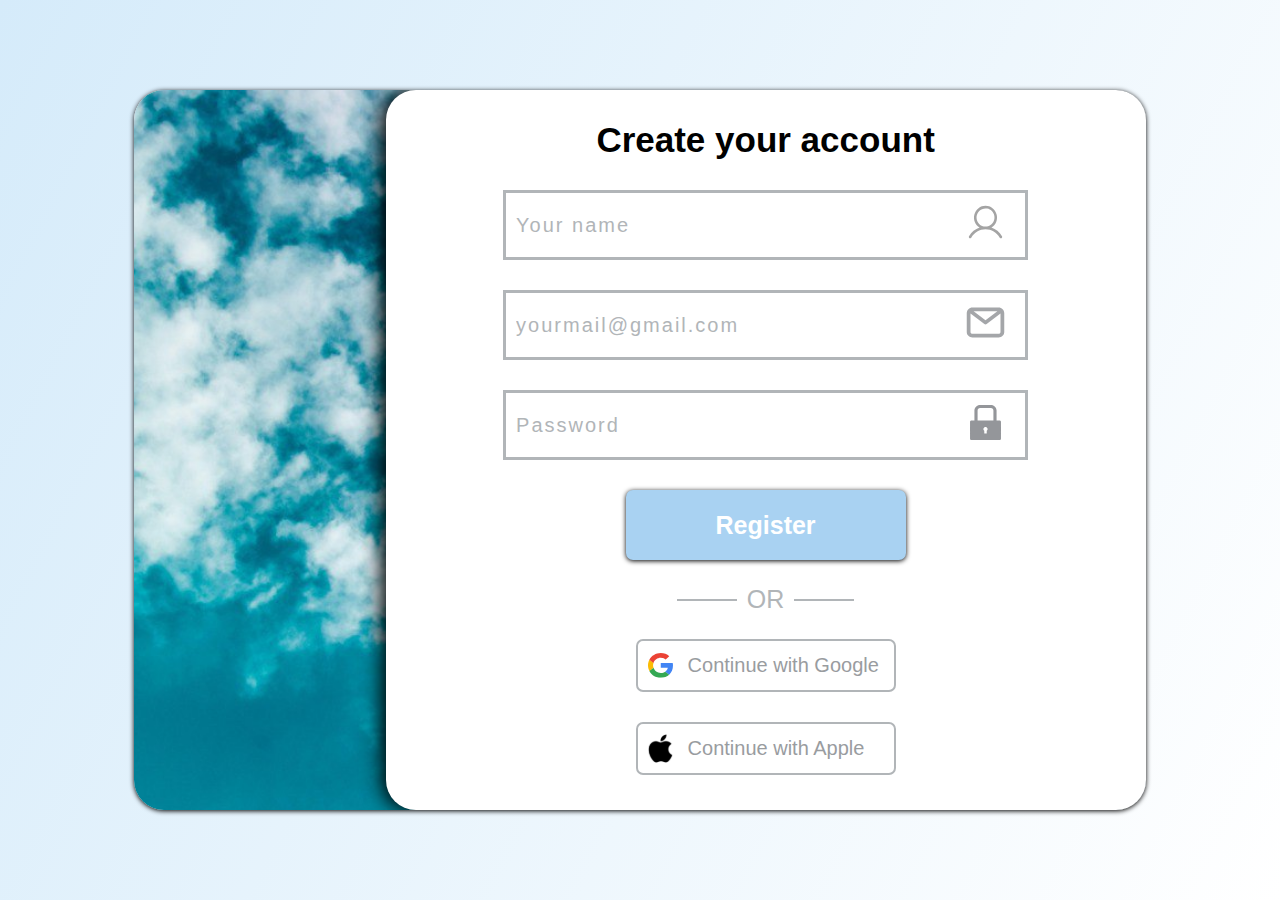
==== public/html/registration.html @ 2d3652a4 "init commit" ====
<!doctype html>
<html lang="en-US">

<head>
    <meta charset="utf-8" />
    <meta name="viewport" content="width=device-width, initial-scale=1.0">

    <title>My page title</title>
    <link rel="preconnect" href="https://fonts.googleapis.com">
    <link rel="preconnect" href="https://fonts.gstatic.com" crossorigin>
    <link href="https://fonts.googleapis.com/css2?family=Inter:wght@100;200;300;400;500;600;700;800;900&display=swap" rel="stylesheet">    
    <link href="/public/css/register.css" rel="stylesheet" />
    <link href="/public/css/global.css" rel="stylesheet" />
</head>

<body>


    <!-- <div class="ref-parent">
        <img class="ref-image" src="../temp/sketch/1.jpg" alt="">
    </div> -->

    <div class="root">
        <div class="root-content">
            <div class="login-section-panel">
                <img class="login-bg" src="/public/img/login-bg.jpg" alt="">

                <span class="login-panel">
                    <div class="log-into-label">
                        <span>Create your account</span>
                    </div>

                    <div class="username">
                        <input type="text" placeholder="Your name">
                        <img src="/public/img/icon-user.svg" alt="">
                    </div>

                    <div class="email">
                        <input type="email" placeholder="yourmail@gmail.com">
                        <img src="/public/img/icon-letter.svg" alt="">
                    </div>

                    <div class="password">
                        <input type="password" placeholder="Password">
                        <img src="/public/img/icon-lock.svg" alt="">
                    </div>

                    <div class="login-btn">
                            <span>Register</span>
                    </div>

                    <div class="or">
                        <span class="line"></span>
                        <span class="label">OR</span>
                        <span class="line"></span>
                    </div>
                    
                    <div class="login-btn-google">
                        <img class="icon" src="/public/img/icon-google.svg">
                        <span class="label">Continue with Google</span>
                    </div>
                    
                    <div class="login-btn-apple">
                        <img class="icon" src="/public/img/icon-apple.svg">
                        <span class="label">Continue with Apple</span>
                    </div>
                </span>
            </div>

        </div>
    </div>
    </div>






    <script src="../js/global.js"></script>
    <script src="../js/register.js"></script>
</body>

</html>
---- public/css/register.css ----
.ref-parent {
    position: absolute;
    display: flex;
    justify-content: center;
    align-items: center;
    width: 100%;
    z-index: 10;
}

.ref-parent .ref-image {
    width: 1519px;
    object-fit: contain;
    filter: opacity(0.7);
    /* object-position: center; */
}

.root {
    display: flex;
    flex-flow: column;
    /* width: 100%; */
    min-height: 100vh;

    align-items: center;
    /* justify-content: space-between; */

    background: rgb(213,235,250);
    background: linear-gradient(117deg, rgba(213,235,250,1) 0%, rgba(255,255,255,1) 100%); 

}

.root::before {
    content: "";
    display: block;
    flex-grow: 1;
    min-height: 20px;
    /* background-color: red; */
}

.root::after {
    content: "";
    display: block;
    flex-grow: 1;
}

.root>.root-content {
    /* display: block; */
    /* background-color: black; */
    min-width: 760px;
    width: 79%;
    max-width: 1140px;
    /* height: 700px; */
}

.login-section-panel {
    position: relative;
    display: flex;
    /* align-items: stretch; */
    justify-content: flex-end;
    /* width: 100%; */
    /* height: 100%; */
    background-color: rgb(255, 255, 255);

    overflow: hidden;

    border-radius: 30px;

    box-shadow: 0px 1px 5px 0px;


}

.login-section-panel .login-bg {
    position: absolute;
    left: -200px;
    top: 0px;
    width: 140%;
    object-fit:contain;
}

.login-section-panel .login-panel {
    /* position: relative; */
    display: flex;
    flex-flow: column;
    align-items: center;
    justify-content: flex-start;
    gap: 30px;

    background-color: rgb(255, 255, 255);
    width: 760px;
    height: 720px;
    z-index: 1; /*login-bg position is absolute, it means it is on top of all .login-section-panel*/
    
    border-radius: 30px;
    box-shadow: -5px 0px 20px 0px;

    padding-top: 30px;
}

.log-into-label{
    /* height: 110px ; */

    display: flex;
    align-items: flex-end;
}

.login-panel .log-into-label > span{
    font-size: 35px;
    font-weight: 600;

}

.login-panel .email,
.login-panel .password,
.login-panel .username{
    position: relative;
}

.login-panel .password > input,
.login-panel .username > input,
.login-panel .email > input{
    position: relative;
    border-color: #B1B5B8;
    border-width: 3px;
    border-style: solid;
    width: 525px;
    height: 70px;

    padding: 10px;
    font-size: 20px;
    /* font-weight: 00; */
    letter-spacing: 2px;
}

.login-panel .password > input::placeholder,
.login-panel .email > input::placeholder,
.login-panel .username > input::placeholder{
    color: #B1B5B8;
}

.login-panel .password>img,
.login-panel .email>img,
.login-panel .username>img {
    position: absolute;
    left: 460px;
    top: 10px;
    width: 45px;

}

.login-panel .login-btn{
    background-color: #A9D2F2;
    width: 280px;
    height: 70px;
    box-shadow: 0px 1px 5px 0px;

    display: flex;
    align-items: center;
    justify-content: center;

    border-radius: 7px;
}

.login-panel .login-btn > span{
    color: white;
    font-size: 25px;
    font-weight: 600;
}

.login-panel .no-account{
    display: flex;
    align-items: flex-end;
    justify-content: flex-end;   

    /* height: 38px; */

    width: 515px;
    gap: 5px;
}

.login-panel .no-account .label{
    font-size: 17px;
    line-height: 22px;
}

.login-panel .no-account .register-btn{
    color: black;
    font-size: 19px;
    font-weight: 600;
    line-height: 22px;
    text-decoration: none;
}



.login-panel .or {
    /* background-color: bisque; */
    display: flex;
    align-items: center;
    justify-content: center;

    gap: 10px;

    margin-top: -5px;
    margin-bottom: -5px;
}

.login-panel .or .line{
    background-color: #B1B5B8;
    height: 2px;
    width: 60px;
}

.login-panel .or .label{
    color: #B1B5B8;
    font-size: 25px;
}

.login-panel .login-btn-google,
.login-panel .login-btn-apple{
    width: 260px;
    height: 53px;

    border-radius: 7px;
    border-style: solid;
    border-width: 2px;
    border-color: #B1B5B8;

    display: flex;
    align-items: center;
    justify-content: flex-start;

    padding-left: 10px;
    /* padding-left: 10px; */
    gap:15px;
    /* padding-right: 10px; */
}

.login-panel .login-btn-google .icon,
.login-panel .login-btn-apple .icon{
    /* background-color: black; */
    width: 25px;
}

.login-panel .login-btn-google .label,
.login-panel .login-btn-apple .label{
    font-size: 20px;
    color: #999c9f;
}
---- public/css/global.css ----
@import url('https://fonts.googleapis.com/css2?family=Inter:wght@100;200;300;400;500;600;700;800;900&display=swap');

html {
    box-sizing: border-box;
    font-family: 'Muli', sans-serif;
    }
  
  *,
  *::before,
  *::after {
    box-sizing: inherit;

    /* box-shadow: 0px 0px 0px 1px; */
  }

  html,
  head,
  body{
    padding: 0px;
    margin: 0px;
  }






  /* @import url("https://cdnjs.cloudflare.com/ajax/libs/meyer-reset/2.0/reset.min.css");
@import url("https://fonts.googleapis.com/css?family=Archivo:400,600|Bakbak+One:400");
* {
  -webkit-font-smoothing: antialiased;
  box-sizing: border-box;
}
html,
body {
  margin: 0px;
  height: 100%;
  background-color: #e9e9e9;
} */

/* a blue color as a generic focus style */
/* button:focus-visible {
  outline: 2px solid #4a90e2 !important;
  outline: -webkit-focus-ring-color auto 5px !important;
}
a {
  text-decoration: none;
} */
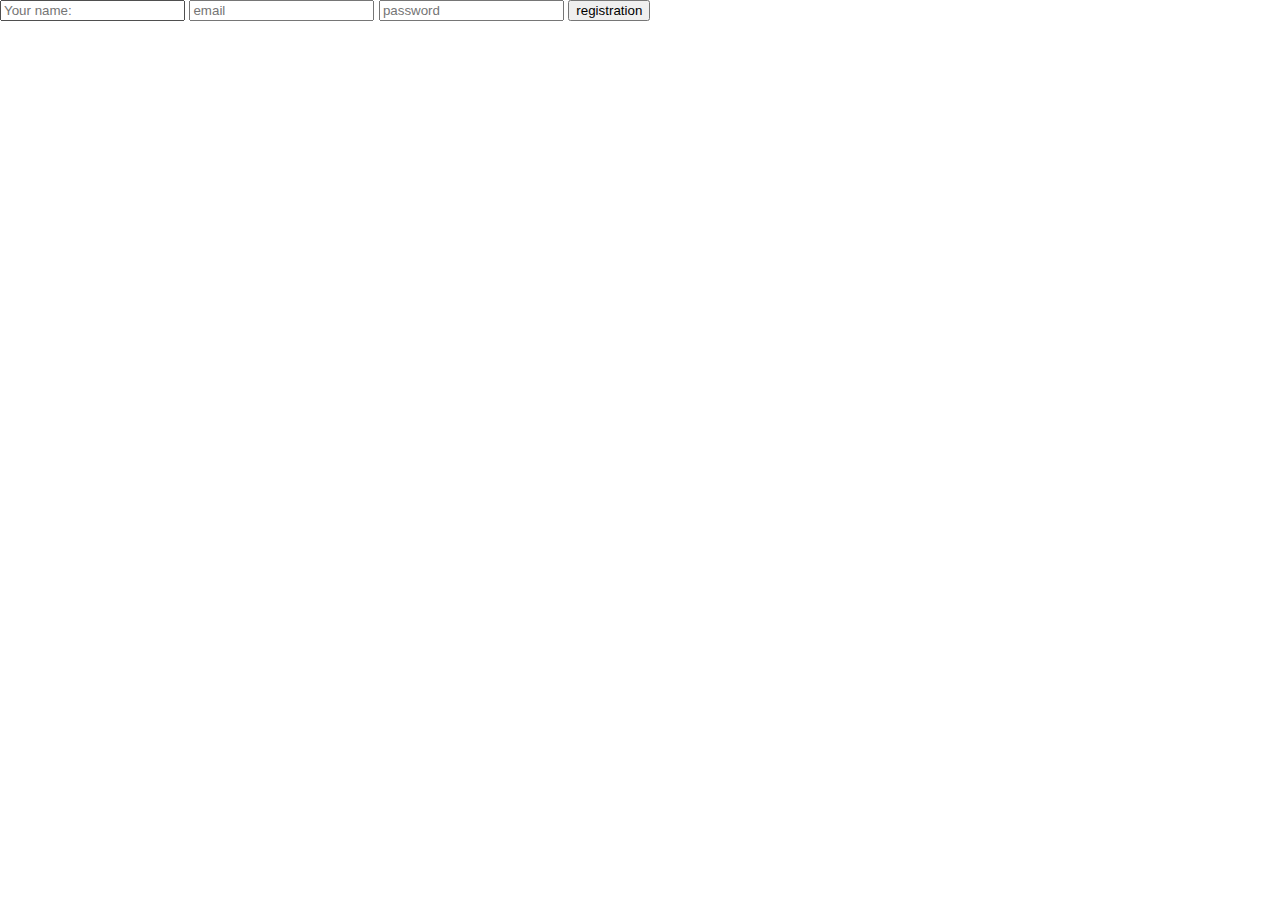
==== commit 00d25ba0: "add calendar,article controller and repository, change record controller" ====
--- a/public/html/registration.html
+++ b/public/html/registration.html
@@ -16,60 +16,66 @@
 <body>
 
 
+<form action="registration" method="POST">
+    <input type="text" name="name" placeholder="Your name:">
+    <input type="email" name="email" placeholder="email">
+    <input type="password" name="password" placeholder="password">
+    <button>registration</button>
+</form>
+
+
     <!-- <div class="ref-parent">
         <img class="ref-image" src="../temp/sketch/1.jpg" alt="">
     </div> -->
 
-    <div class="root">
-        <div class="root-content">
-            <div class="login-section-panel">
-                <img class="login-bg" src="/public/img/login-bg.jpg" alt="">
+<!--    <div class="root">-->
+<!--        <div class="root-content">-->
+<!--            <div class="login-section-panel">-->
+<!--                <img class="login-bg" src="/public/img/login-bg.jpg" alt="">-->
+<!--                    <div class="log-into-label">-->
+<!--                        <span>Create your account</span>-->
+<!--                    </div>-->
 
-                <span class="login-panel">
-                    <div class="log-into-label">
-                        <span>Create your account</span>
-                    </div>
+<!--                    <form action="/registration" method="post">-->
+<!--                        <div class="username">-->
+<!--                            <input type="text" placeholder="Your name">-->
+<!--                            <img src="/public/img/icon-user.svg" alt="">-->
+<!--                        </div>-->
 
-                    <div class="username">
-                        <input type="text" placeholder="Your name">
-                        <img src="/public/img/icon-user.svg" alt="">
-                    </div>
+<!--                        <div class="email">-->
+<!--                            <input type="email" placeholder="yourmail@gmail.com">-->
+<!--                            <img src="/public/img/icon-letter.svg" alt="">-->
+<!--                        </div>-->
 
-                    <div class="email">
-                        <input type="email" placeholder="yourmail@gmail.com">
-                        <img src="/public/img/icon-letter.svg" alt="">
-                    </div>
+<!--                        <div class="password">-->
+<!--                            <input type="password" placeholder="Password">-->
+<!--                            <img src="/public/img/icon-lock.svg" alt="">-->
+<!--                        </div>-->
 
-                    <div class="password">
-                        <input type="password" placeholder="Password">
-                        <img src="/public/img/icon-lock.svg" alt="">
-                    </div>
+<!--                        <div>-->
+<!--                            <input class="login-btn" type="submit" value="Registration">-->
+<!--                        </div>-->
+<!--                    </form>-->
 
-                    <div class="login-btn">
-                            <span>Register</span>
-                    </div>
+<!--                    <div class="or">-->
+<!--                        <span class="line"></span>-->
+<!--                        <span class="label">OR</span>-->
+<!--                        <span class="line"></span>-->
+<!--                    </div>-->
+<!--                    -->
+<!--                    <div class="login-btn-google">-->
+<!--                        <img class="icon" src="/public/img/icon-google.svg">-->
+<!--                        <span class="label">Continue with Google</span>-->
+<!--                    </div>-->
+<!--                    -->
+<!--                    <div class="login-btn-apple">-->
+<!--                        <img class="icon" src="/public/img/icon-apple.svg">-->
+<!--                        <span class="label">Continue with Apple</span>-->
+<!--                    </div>-->
+<!--            </div>-->
 
-                    <div class="or">
-                        <span class="line"></span>
-                        <span class="label">OR</span>
-                        <span class="line"></span>
-                    </div>
-                    
-                    <div class="login-btn-google">
-                        <img class="icon" src="/public/img/icon-google.svg">
-                        <span class="label">Continue with Google</span>
-                    </div>
-                    
-                    <div class="login-btn-apple">
-                        <img class="icon" src="/public/img/icon-apple.svg">
-                        <span class="label">Continue with Apple</span>
-                    </div>
-                </span>
-            </div>
-
-        </div>
-    </div>
-    </div>
+<!--        </div>-->
+<!--    </div>-->
 
 
 
